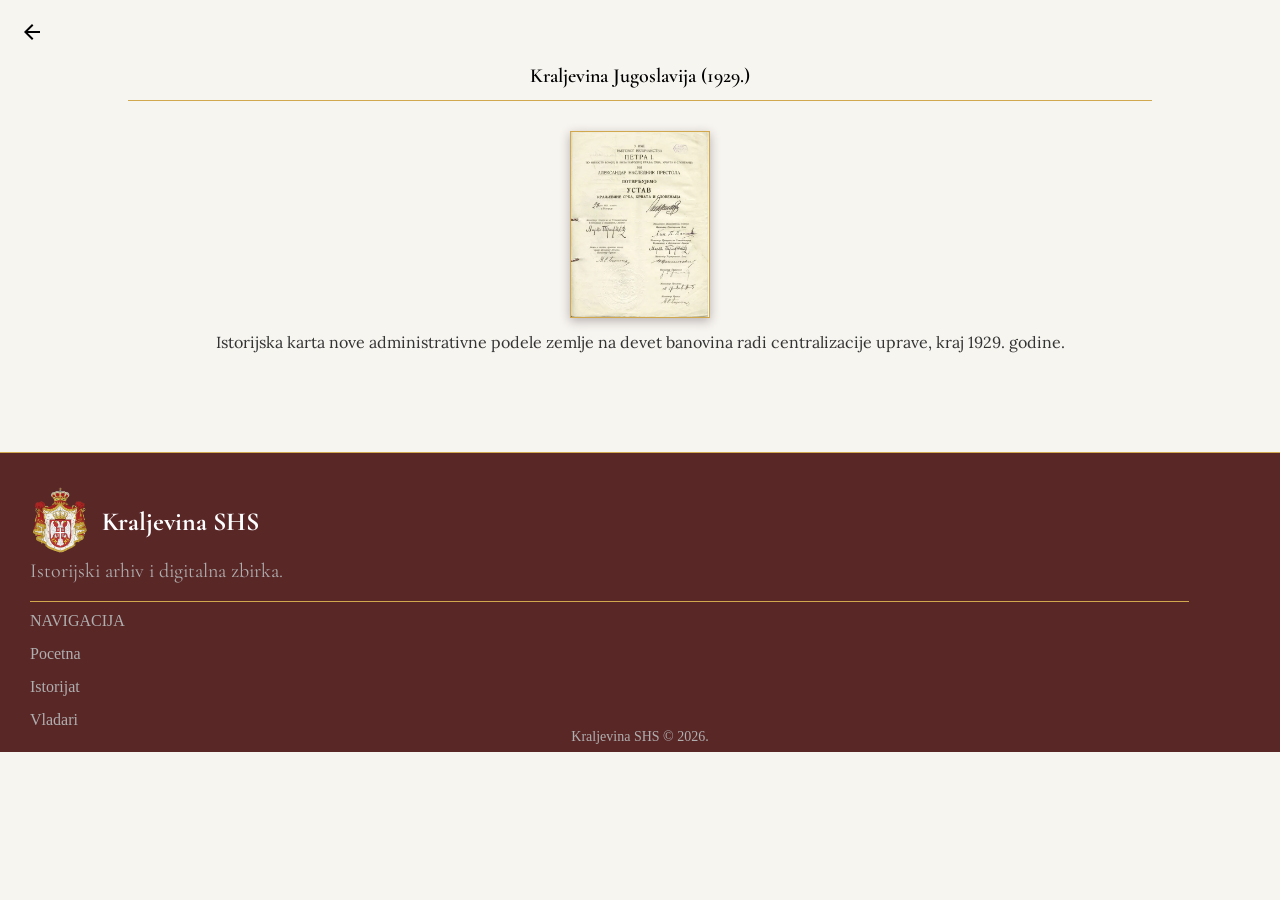
==== kjug.html @ e7ab2b80 "Add files via upload" ====
<html lang="en">
<head>
    <meta charset="UTF-8">
    <meta name="viewport" content="width=device-width, initial-scale=1.0">
    <title>Vidovdanski Ustav</title>
    <link rel="stylesheet" href="vidustav.css">



        <link rel="preconnect" href="https://fonts.googleapis.com">
    <link rel="preconnect" href="https://fonts.gstatic.com" crossorigin>
    <link
        href="https://fonts.googleapis.com/css2?family=Cormorant+Garamond:ital,wght@0,300..700;1,300..700&display=swap"
        rel="stylesheet">


    <link rel="preconnect" href="https://fonts.googleapis.com">
    <link rel="preconnect" href="https://fonts.gstatic.com" crossorigin>
    <link href="https://fonts.googleapis.com/css2?family=Lora:ital,wght@0,400..700;1,400..700&display=swap"
        rel="stylesheet">

</head>
<body>


        <div class="navbar">
        <div class="arrw">
            <a href="index.html">

                <img class="arr" src="pics/backarrow.svg" alt="">
            </a>
            
        </div>
        
    </div>

    <div class="naslovw">
    <p class="tit">Kraljevina Jugoslavija (1929.)</p>
    <hr>
    </div>

    <div class="all">
        <div class="hero">
            <img src="pics/Vidovdanski ustav.webp" alt="" class="documenttwo">

            <p class="subtxt">
                Istorijska karta nove administrativne podele zemlje na devet banovina radi centralizacije uprave, kraj 1929. godine.
            </p>

            

        </div>

    
    </div>





      <footer class="footerb">

              <div class="flogo">
            <img class="kshslogo" src="pics/KSHS4.png" alt="">
            <p class="logotxt">Kraljevina SHS</p>
        </div>

        <p class="desc">Istorijski arhiv i digitalna zbirka.</p>
        <br>
        <hr style="width: 95%;">

        <div class="links">
            
            <p class="nav">NAVIGACIJA</p>
            <a href="#">
                <p class="nav">Pocetna</p>

            </a>
               <a href="istorijat.html">
                
                <p class="nav">Istorijat</p>
            </a>
            <a href="index.html">

                <p class="nav">Vladari</p>
            </a>

        </div>


        <div class="copyw" style="display: flex;
    justify-content: center;
    align-items: center;">

            <p class="copy" style="    font-size: 14px;
    color: var(--subtxtfootercolor);">Kraljevina SHS © 2026.</p>
        </div>

    </footer>
    
</body>
</html>
---- vidustav.css ----
*{
    margin: 0;
    padding: 0;
    box-sizing: border-box;
    -webkit-tap-highlight-color: transparent;
}

html{
    scroll-behavior: smooth;
}

body{
    min-height: 100vh;
    background-color: #f7f5f0;
}


:root {
    --garamond: "Cormorant Garamond", serif;
    --crvenadugmad: #c43939;
    --btnactive: #ba1c1c;
    --linecolor: #B1B2B5;
    --subtxtfont: 'Lora', serif;
    --subtxtfootercolor: #afafaf;
    --zlatna: #d1a84d;
    --subtxtcolor: #333333;
}

a{
    font-style: none;
    text-decoration: none;
    color: inherit;
}

.navbar{
  
    /* background-color: #1b1919; */
    /* background-color: #460000d8; */
    /* background-color: #820e0ed5; */


    display: flex;
    justify-content: space-between;
    align-items: center;
    padding: 20px;


 

}

.all{
    display: flex;
    justify-content: center;
    align-items: center;
    flex-direction: column;
}

.hero{
    padding: 0 40px;
    margin-top: 30px;
    min-height: 30vh;
    display: flex;
    justify-content: center;
    align-items: center;
    flex-direction: column;
    gap: 14px;
}


.documenttwo{
    border: 1px solid var(--zlatna);
    width: 140px;
    box-shadow: 0px 3px 10px #b5adad;
}

hr{
    width: 80%;
    height: 1px;
    border: none;
    background-color: var(--zlatna);
}

.naslovw{
    display: flex;
    flex-direction: column;
    justify-content: center;
    align-items: center;
    gap: 12px;
}


.tit{
    text-align: center;
    font-family: var(--garamond);
    font-size: 20px;
    font-weight: 600;
}

.tith{
    font-size: 20px;
    text-align: left;
}


.subtxt{
    text-align: left;
    font-size: 16px;
    font-family: var(--subtxtfont);
    color: var(--subtxtcolor);
    margin-bottom: 100px;
}





.footerb{
    border-top: 1px solid var(--zlatna);
    padding: 30px;
    width: 100%;
    height: 300px;
    background-color: #3f0404d9;


}

.flogo{
    display: flex;
    justify-content: left;
    align-items: center;

    gap: 12px;
}

.kshslogo{
    width: 60px;

}

.logotxt{
    font-size: 26px;
    font-family: var(--garamond);
    font-weight: 700;
    color: #ffff;

}

.desc{
    font-family: var(--garamond);
    color: var(--subtxtfootercolor);
    font-size: 20px;
}

.links{
    margin-top: 10px;
    display: flex;
    flex-direction: column;
    gap: 15px;
    color: var(--subtxtfootercolor);

}
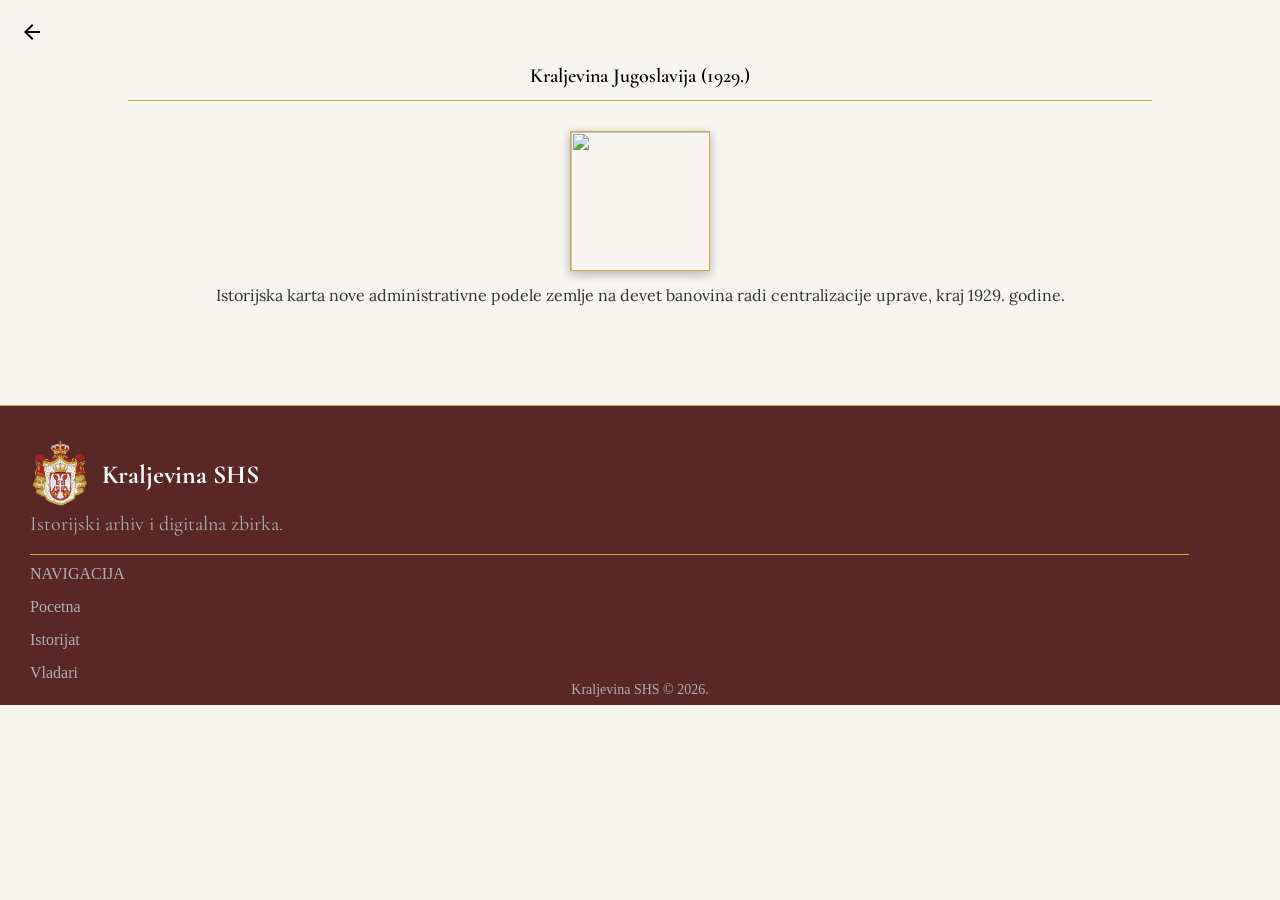
==== commit cd53a0ce: "kjug.html" ====
--- a/kjug.html
+++ b/kjug.html
@@ -41,7 +41,7 @@
 
     <div class="all">
         <div class="hero">
-            <img src="pics/Vidovdanski ustav.webp" alt="" class="documenttwo">
+            <img src="pics/Kraljevina Jugoslavija.webp" alt="" class="documenttwo">
 
             <p class="subtxt">
                 Istorijska karta nove administrativne podele zemlje na devet banovina radi centralizacije uprave, kraj 1929. godine.
@@ -99,4 +99,4 @@
     </footer>
     
 </body>
-</html>+</html>
